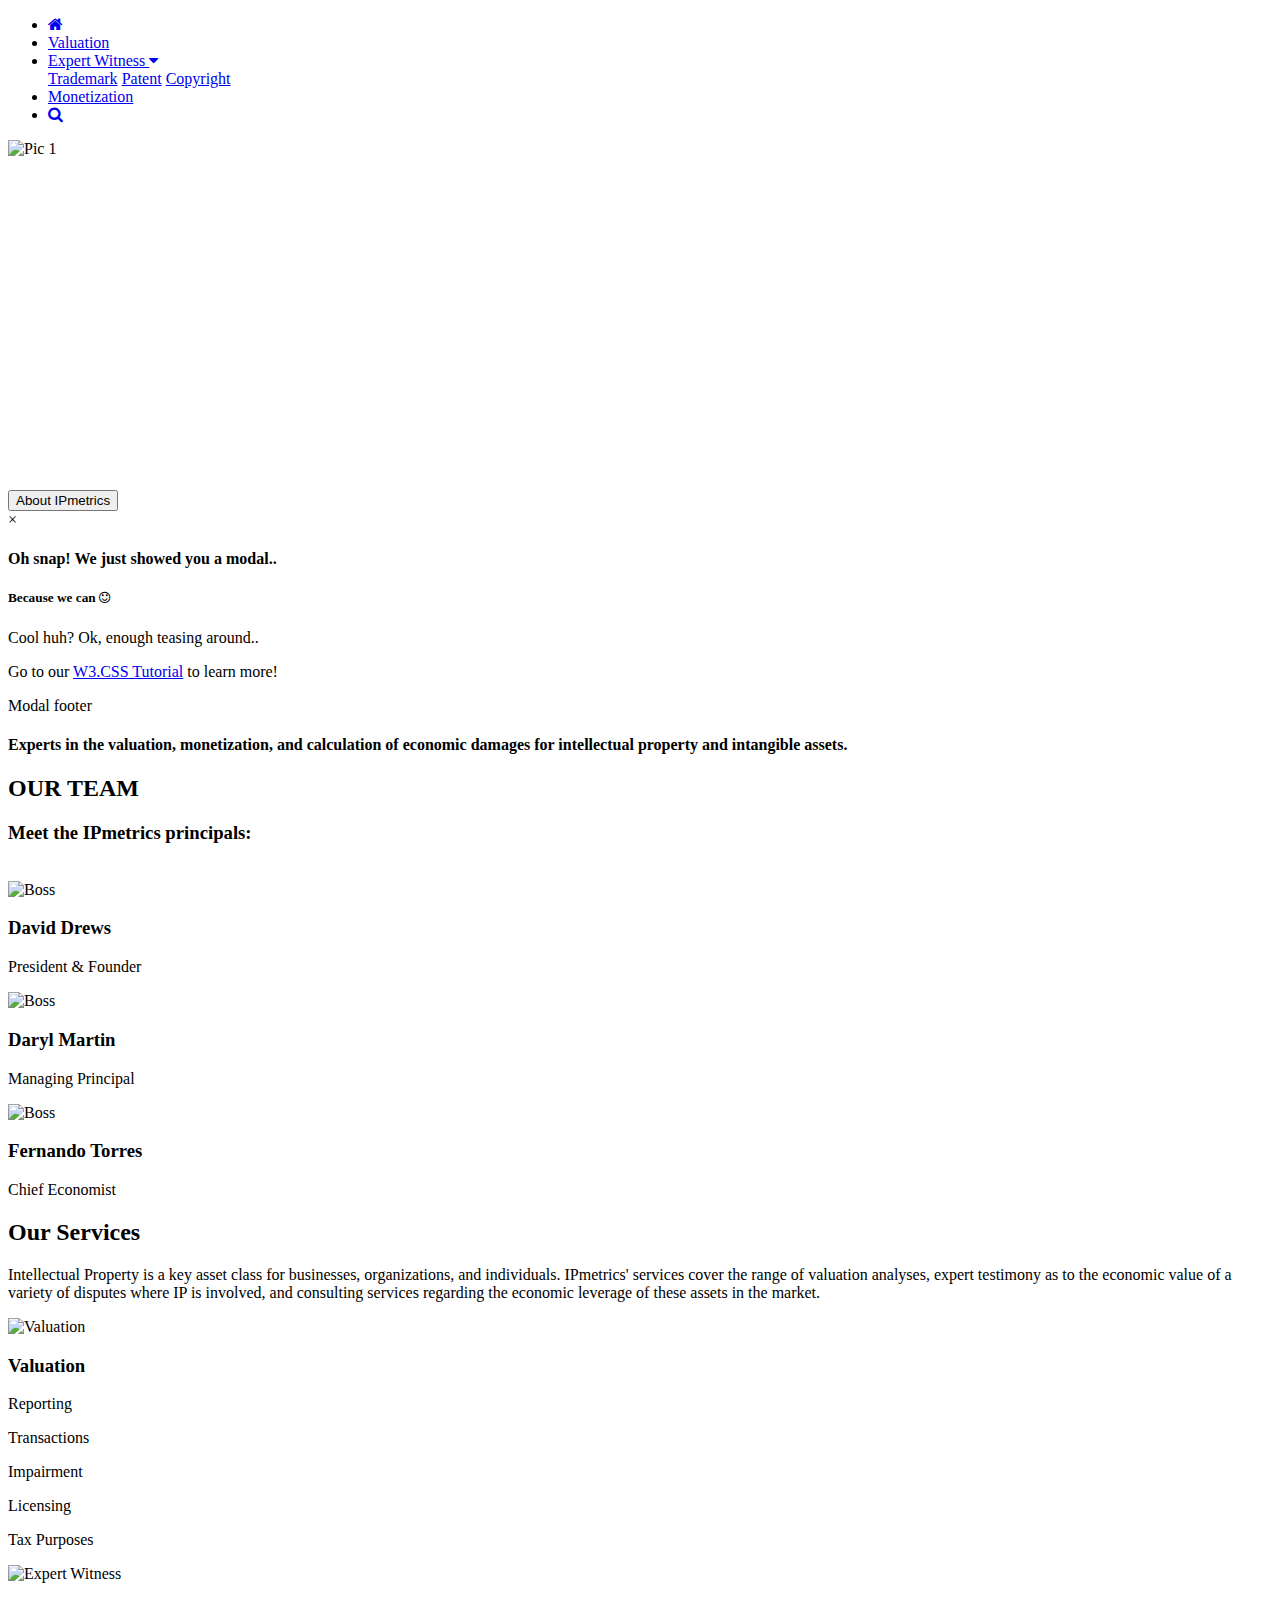
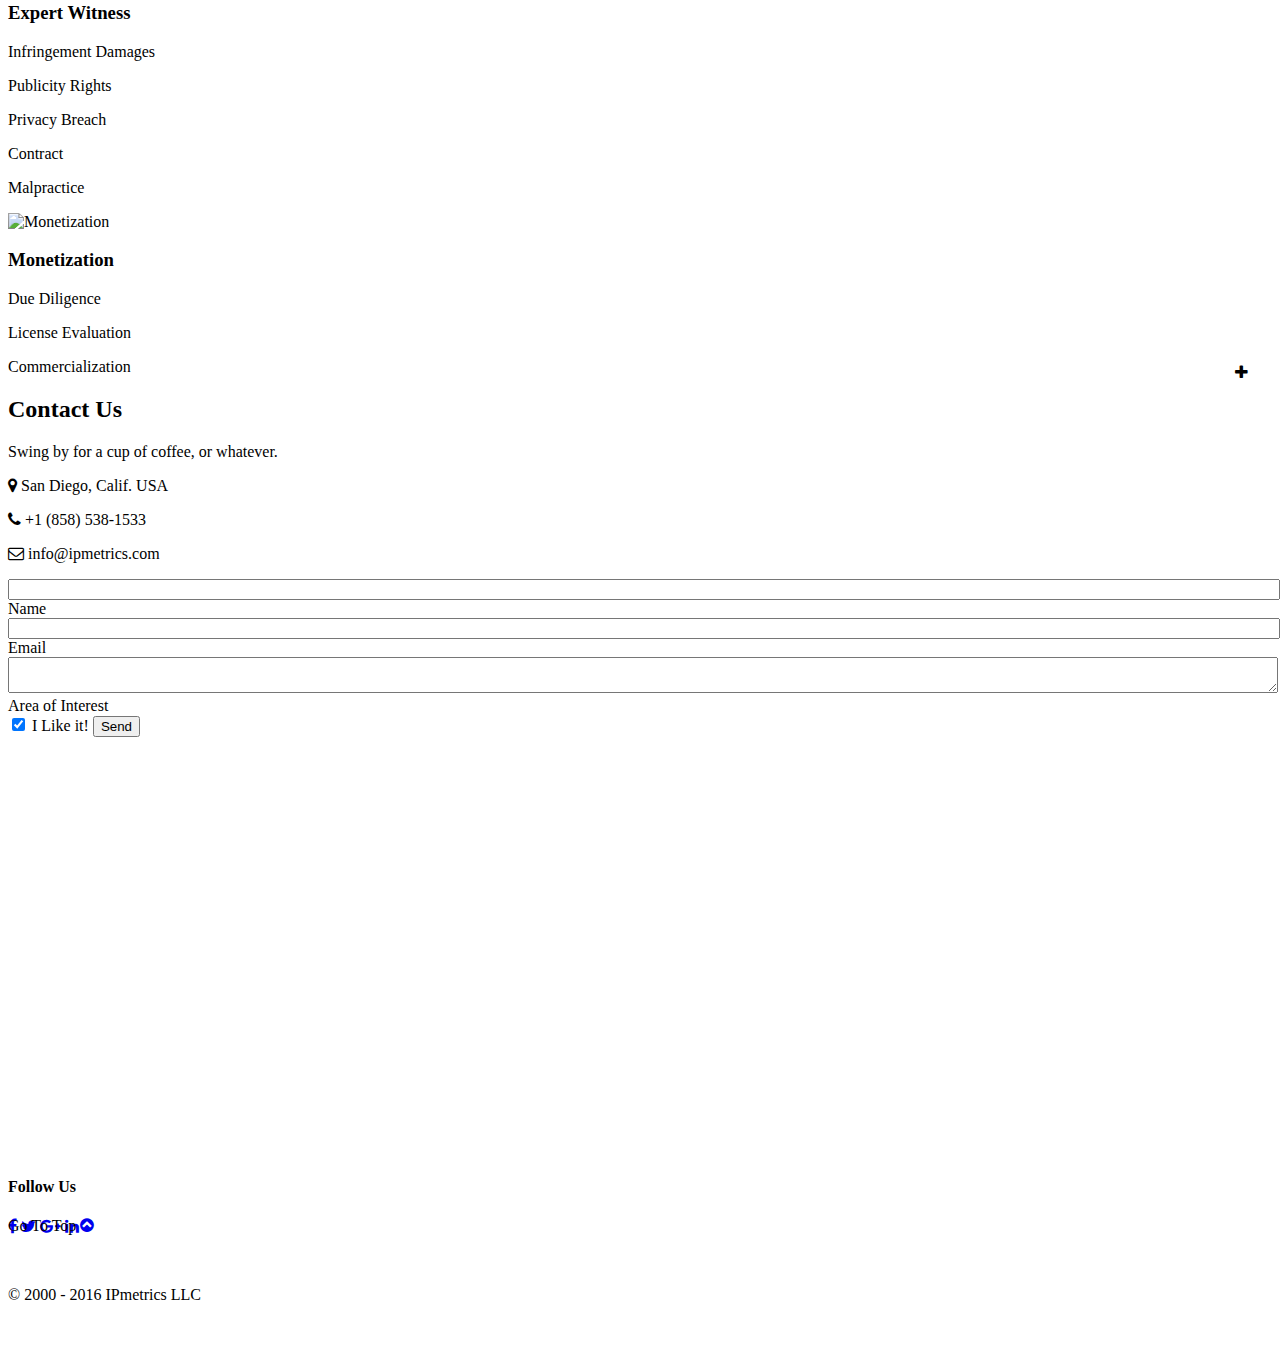
==== newsitedemo.html @ ff8668bc "upload inicial" ====
<!DOCTYPE html>
<html>
<title>IPmetrics New Site Demo</title>
<meta charset="UTF-8">
<meta name="viewport" content="width=device-width, initial-scale=1">
<link rel="stylesheet" href="F:\NewSite\lib\w3.css">
<!-- <link rel="stylesheet" href="http://www.w3schools.com/lib/w3-theme-black.css"> -->
<link rel="stylesheet" href="F:\NewSite\ipmetricscustom.css">
<link rel="stylesheet" href="http://cdnjs.cloudflare.com/ajax/libs/font-awesome/4.4.0/css/font-awesome.min.css">
<link rel="stylesheet" href="http://cdnjs.cloudflare.com/ajax/libs/font-awesome/4.4.0/css/font-awesome.min.css">

<style>
/* static navbar for screens below 601px width */
@media only screen and (max-width: 601px) {.w3-top {position:static;}}
</style>


<body id="myPage">



<!-- Side Navigation on click -->
<nav class="w3-sidenav w3-theme-d1 w3-card-2 w3-animate-left" style="display:none;z-index:2">
  <a href="javascript:void(0)" 
  onclick="w3_close()"
 
 class="w3-closenav w3-xxlarge w3-text-teal">Answers     ×</a>
  <a href="javascript:void(0)">What is IP?</a>		
  <a href="javascript:void(0)">Value of a Brand</a>		
  <a href="javascript:void(0)">Patent Valuation</a>		
		
</nav>

<!-- Navbar -->
<div class="w3-top">
<ul class="w3-navbar w3-card-8 w3-theme w3-large">
  <li><a href="https://ipmetrics.net" title="Go To Ipmetrics on the Web" class="w3-black"><i class="fa fa-home w3-large"></i></a></li>
  <li><a href="javascript:void(0)">Valuation</a></li>

  <li class="w3-dropdown-hover">
    <a href="javascript:void(0)">Expert Witness <i class="fa fa-caret-down"></i></a>
    <div class="w3-dropdown-content w3-white w3-card-4">
      <a href="javascript:void(0)">Trademark</a>
      <a href="javascript:void(0)">Patent</a>
      <a href="javascript:void(0)">Copyright</a>
    </div>
  </li>
    <li><a href="javascript:void(0)">Monetization</a></li>
  <li class="w3-right"><a href="javascript:void(0)"><i class="fa fa-search w3-large"></i></a></li>
</ul>
</div>

<div class="w3-image w3-animate-opacity">
  <img class="testimg" src="https://ipmetrics.net/cmsimages/pic1.jpg" alt="Pic 1" style="width:100%;min-height:350px;max-height:600px;">
  <div class="w3-title w3-margin-32">  
    <button onclick="document.getElementById('id01').style.display='block'" class="w3-btn w3-xlarge w3-theme w3-hover-white" title="Go To IPmetrics">About IPmetrics</button>
  </div>
</div>

<!-- Modal -->
<div id="id01" class="w3-modal">
    <div class="w3-modal-content w3-card-8 w3-animate-top">
      <header class="w3-container w3-teal"> 
        <span onclick="document.getElementById('id01').style.display='none'" class="w3-closebtn">×</span>
        <h4>Oh snap! We just showed you a modal..</h4>
        <h5>Because we can <i class="fa fa-smile-o"></i></h5>
      </header>
      <div class="w3-container">
        <p>Cool huh? Ok, enough teasing around..</p>
        <p>Go to our <a class="w3-btn" href="/w3css/default.asp">W3.CSS Tutorial</a> to learn more!</p>
      </div>
      <footer class="w3-container w3-teal">
        <p>Modal footer</p>
      </footer>
    </div>
</div>

<!-- Container -->
<div class="w3-container w3-padding-16 w3-center">

<H4><p>Experts in the valuation, monetization, and calculation of economic damages for intellectual property and intangible assets.</p></H4>
<p></p>

<h2>OUR TEAM</h2>	
<p><h3>Meet the IPmetrics principals:</h3></p>
				
<div class="w3-row test"><br>

<div class="w3-third">
  <img src="F:\NewSite\david-drews 100 by 145.png" alt="Boss" style="width:30%" class="w3-circle w3-hover-opacity">
  <h3>David Drews</h3>
  <p>President & Founder</p>
</div>

<div class="w3-third">
  <img src="F:\NewSite\daryl-martin-100 by 145.png" alt="Boss" style="width:30%" class="w3-circle w3-hover-opacity">
  <h3>Daryl Martin</h3>
  <p>Managing Principal</p>
</div>

<div class="w3-third">
  <img src="F:\NewSite\FTsmPhoto 100 by 145.png" alt="Boss" style="width:30%" class="w3-circle w3-hover-opacity">
  <h3>Fernando Torres</h3>
  <p>Chief Economist</p>
</div>

</div>
</div>

<!-- Row -->
<div class="w3-row-padding w3-padding-64 w3-theme">

<div class="w3-quarter">
<h2>Our Services</h2>
<p>Intellectual Property is a key asset class for businesses, organizations, and individuals. IPmetrics' services cover the range of valuation analyses, expert testimony as to the economic value of a variety of disputes where IP is involved, and  consulting services regarding the economic leverage of these assets in the market.</p>
</div>

<div class="w3-quarter">
<div class="w3-card-24  w3-white w3-hover-shadow">
  <img src="https://ipmetrics.net/cmsimages/valuation.jpg" alt="Valuation" style="width:100%">
  <div class="w3-container">
  <h3>Valuation</h3>
  <p>Reporting</p>
  <p>Transactions</p>
  <p>Impairment</p>
  <p>Licensing</p>
  <p>Tax Purposes</p>
  </div>
  </div>
</div>

<div class="w3-quarter">
<div class="w3-card-24 w3-white w3-hover-shadow">
  <img src="https://ipmetrics.net/cmsimages/expert_witness.jpg" alt="Expert Witness" style="width:100%">
    <div class="w3-container">
        <h3>Expert Witness</h3>
        <p>Infringement Damages</p>
        <p>Publicity Rights</p>
        <p>Privacy Breach</p>
        <p>Contract</p>
        <p>Malpractice</p>
    </div>
  </div>
</div>

<div class="w3-quarter">
<div class="w3-card-24 w3-white w3-hover-shadow">
  <img src="https://ipmetrics.net/cmsimages/monetization.jpg" alt="Monetization" style="width:100%">
  <div class="w3-container">
  <h3>Monetization</h3>
  <p>Due Diligence</p>
  <p>License Evaluation</p>
  <p>Commercialization</p>
  <p></p>
  <p></p>
  </div>
  </div>
</div>

</div>

<!-- Container -->
<div class="w3-container" style="position:relative">
  <a onclick="w3_open()" class="w3-btn-floating-large w3-teal" style="position:absolute;top:-28px;right:24px;z-index:0;">
  <i class="fa fa-plus"></i></a>
</div>

<!-- Container -->
<div class="w3-container w3-padding-64">
  <h2 class="w3-padding-bottom">Contact Us</h2>
  <div class="w3-row">
    <div class="w3-col m5">
      <h3></h3>
      <p>Swing by for a cup of coffee, or whatever.</p>
      <p><i class="fa fa-map-marker w3-text-teal w3-xlarge"></i>  San Diego, Calif. USA</p>
      <p><i class="fa fa-phone w3-text-teal w3-xlarge"></i>  +1 (858) 538-1533</p>
      <p><i class="fa fa-envelope-o w3-text-teal w3-xlarge"></i>  info@ipmetrics.com</p>
	 </div>

	<div class="w3-col m7">
      <form class="w3-container">
      <div class="w3-group">      
        <input class="w3-input" style="width:100%;" type="text" required>
        <label class="w3-label w3-validate">Name</label>
      </div>
      <div class="w3-group">      
        <input class="w3-input" style="width:100%;" type="text" required>
        <label class="w3-label w3-validate">Email</label>
      </div>
      <div class="w3-group">      
        <textarea class="w3-input" style="width:100%;"></textarea>
        <label class="w3-label">Area of Interest</label>
      </div>  
      <input class="w3-check" type="checkbox" checked="checked">
      <label class="w3-validate">I Like it!</label>
      <button type="button" class="w3-btn w3-right w3-theme-d2 w3-hover-black">Send</button>
      </form>
    </div>
  </div>
</div>

<!-- Google Maps -->
<div id="googleMap" style="width:100%;height:420px;"></div>
<script src="http://maps.googleapis.com/maps/api/js"></script>
<script>
var myCenter = new google.maps.LatLng(32.838188,-117.128008);

function initialize() {
var mapProp = {
  center:myCenter,
  zoom:10,
  scrollwheel:false,
  draggable:false,
  mapTypeId:google.maps.MapTypeId.ROADMAP
  };

var map = new google.maps.Map(document.getElementById("googleMap"),mapProp);

var marker = new google.maps.Marker({
  position:myCenter,
});

marker.setMap(map);
}

google.maps.event.addDomListener(window, 'load', initialize);
</script>

<!-- Footer -->
<footer class="w3-container w3-padding-32 w3-theme w3-center">
  <h4>Follow Us</h4>
  <a class="w3-btn-floating w3-theme-icon" href="javascript:void(0)" title="Facebook"><i class="fa fa-facebook"></i></a>
  <a class="w3-btn-floating w3-theme-icon" href="javascript:void(0)" title="Twitter"><i class="fa fa-twitter"></i></a>
  <a class="w3-btn-floating w3-theme-icon" href="javascript:void(0)" title="Google +"><i class="fa fa-google-plus"></i></a>
  <a class="w3-btn-floating w3-theme-icon" href="javascript:void(0)" title="Linkedin"><i class="fa fa-linkedin"></i></a>
  <p>&nbsp</p>
  <p>© 2000 - 2016 IPmetrics LLC </p>			

  <div style="position:relative;bottom:103px;z-index:1;" class="w3-tooltip w3-right">
    <span class="w3-text w3-padding w3-theme-l1">Go To Top</span>   
    <a class="w3-btn w3-theme" href="#myPage"><span class="w3-xlarge">
    <i class="fa fa-chevron-circle-up"></i></span></a>
  </div>				
</footer>

<!-- Script For Side Navigation -->
<script>
function w3_open() {
    document.getElementsByClassName("w3-sidenav")[0].style.width = "200px";
    document.getElementsByClassName("w3-sidenav")[0].style.textAlign = "center";
    document.getElementsByClassName("w3-sidenav")[0].style.fontSize = "30px";
    document.getElementsByClassName("w3-sidenav")[0].style.paddingTop = "10%";
    document.getElementsByClassName("w3-sidenav")[0].style.display = "block";
}
function w3_close() {
    document.getElementsByClassName("w3-sidenav")[0].style.display = "none";
}
</script> 


</body>
</html>
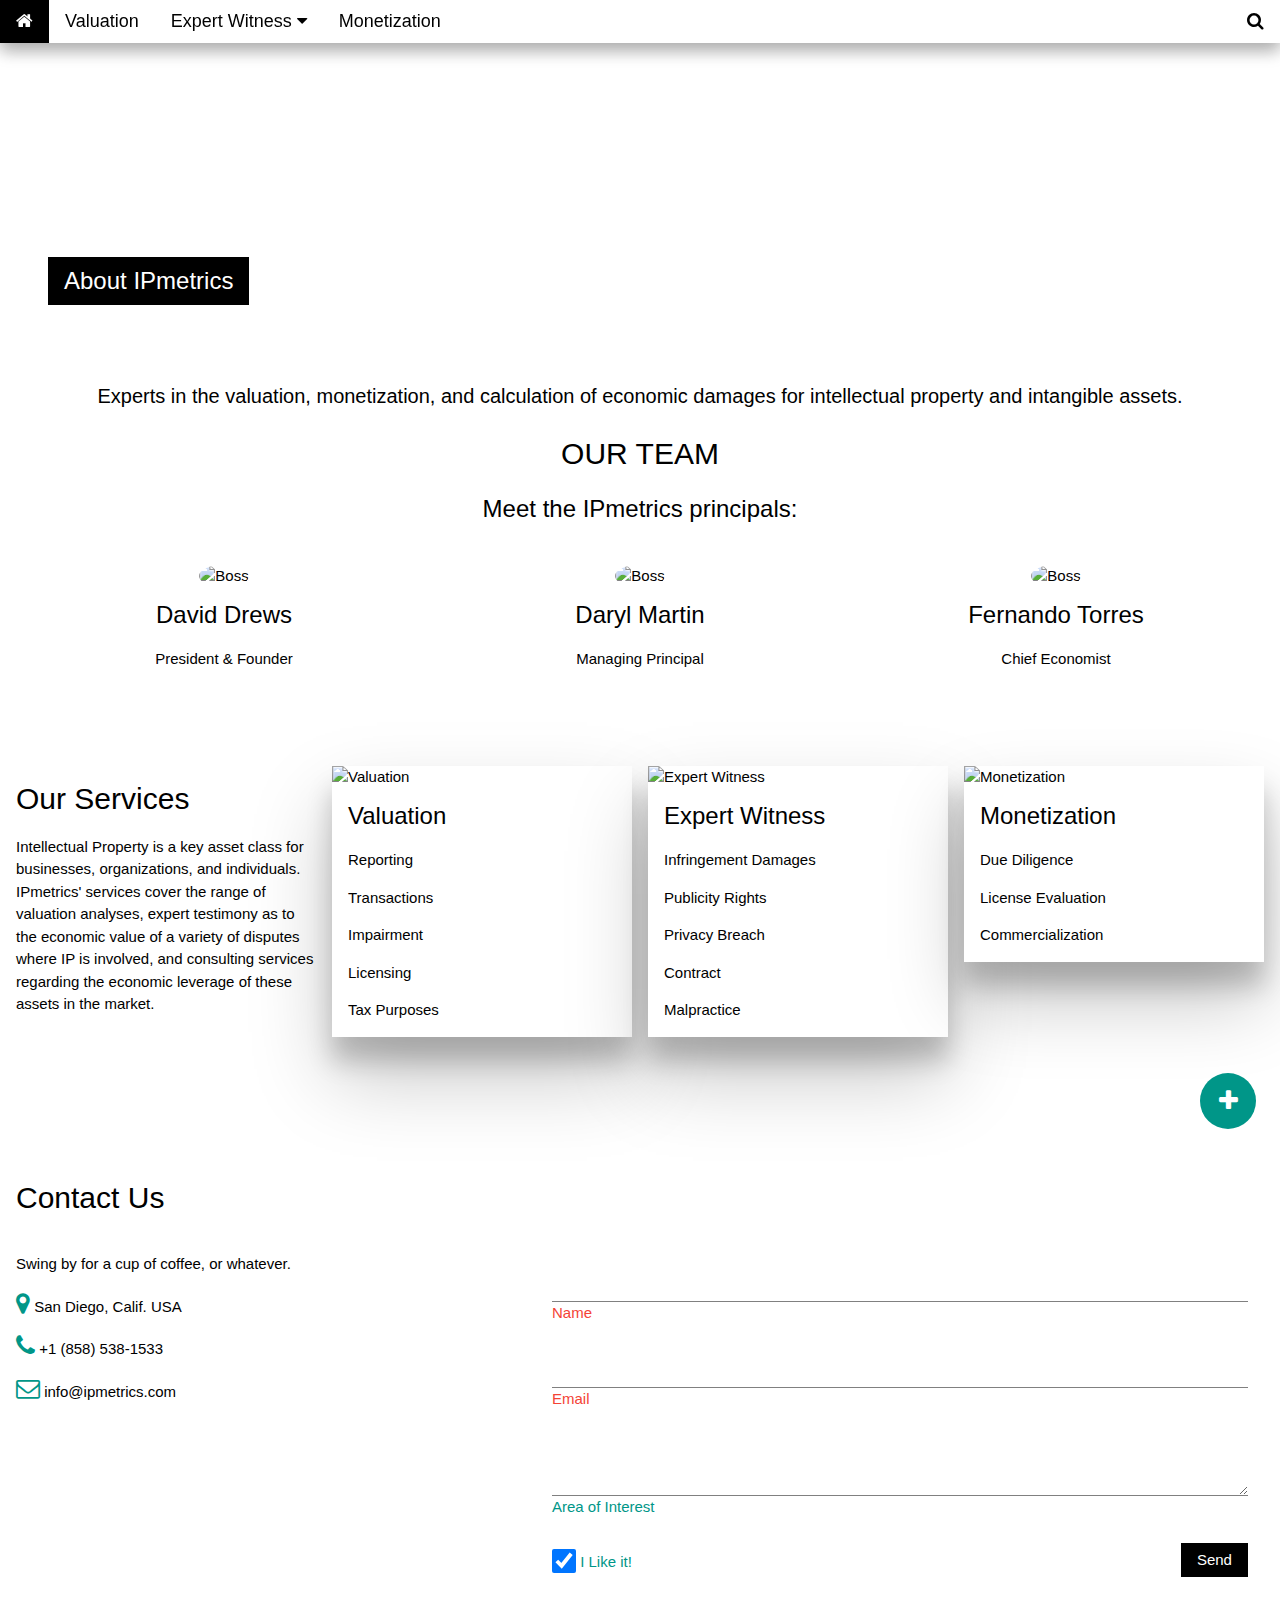
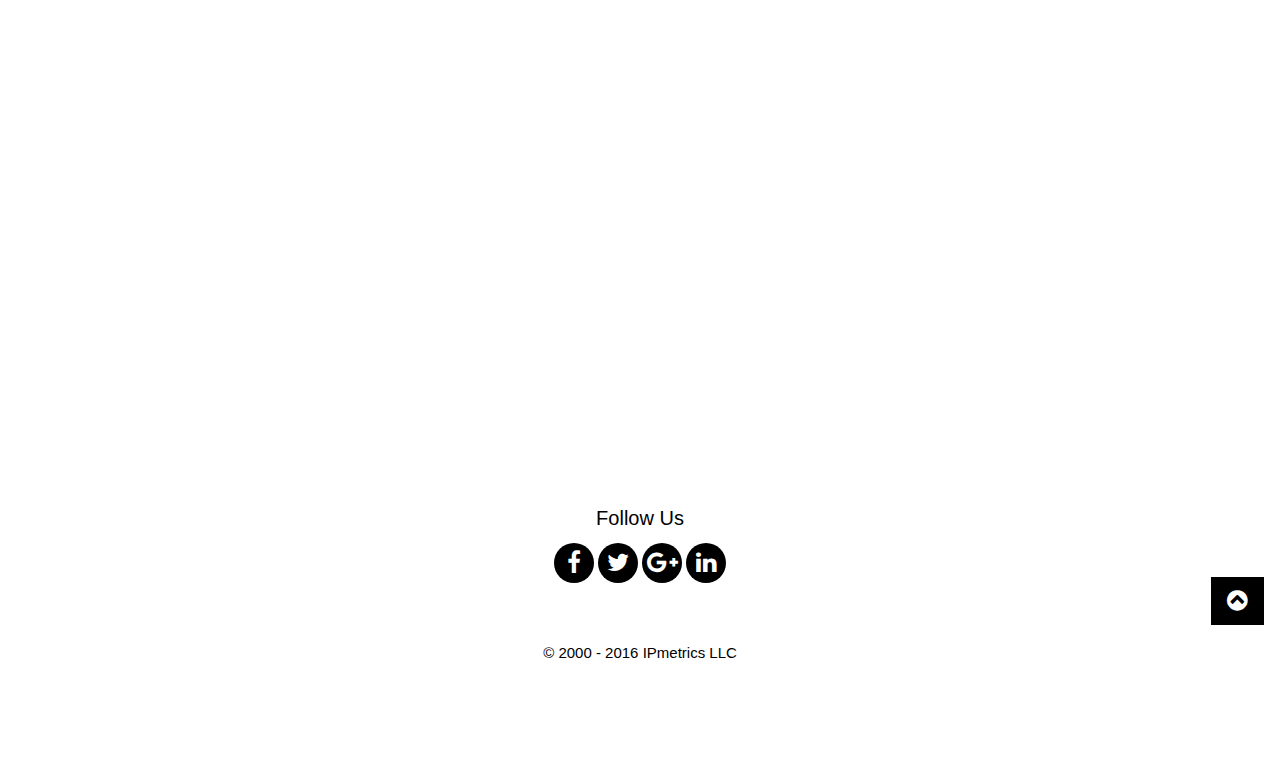
==== commit b6db867e: "Added files via upload" ====
--- a/newsitedemo.html
+++ b/newsitedemo.html
@@ -1,262 +1,262 @@
-<!DOCTYPE html>
-<html>
-<title>IPmetrics New Site Demo</title>
-<meta charset="UTF-8">
-<meta name="viewport" content="width=device-width, initial-scale=1">
-<link rel="stylesheet" href="F:\NewSite\lib\w3.css">
-<!-- <link rel="stylesheet" href="http://www.w3schools.com/lib/w3-theme-black.css"> -->
-<link rel="stylesheet" href="F:\NewSite\ipmetricscustom.css">
-<link rel="stylesheet" href="http://cdnjs.cloudflare.com/ajax/libs/font-awesome/4.4.0/css/font-awesome.min.css">
-<link rel="stylesheet" href="http://cdnjs.cloudflare.com/ajax/libs/font-awesome/4.4.0/css/font-awesome.min.css">
-
-<style>
-/* static navbar for screens below 601px width */
-@media only screen and (max-width: 601px) {.w3-top {position:static;}}
-</style>
-
-
-<body id="myPage">
-
-
-
-<!-- Side Navigation on click -->
-<nav class="w3-sidenav w3-theme-d1 w3-card-2 w3-animate-left" style="display:none;z-index:2">
-  <a href="javascript:void(0)" 
-  onclick="w3_close()"
- 
- class="w3-closenav w3-xxlarge w3-text-teal">Answers     ×</a>
-  <a href="javascript:void(0)">What is IP?</a>		
-  <a href="javascript:void(0)">Value of a Brand</a>		
-  <a href="javascript:void(0)">Patent Valuation</a>		
-		
-</nav>
-
-<!-- Navbar -->
-<div class="w3-top">
-<ul class="w3-navbar w3-card-8 w3-theme w3-large">
-  <li><a href="https://ipmetrics.net" title="Go To Ipmetrics on the Web" class="w3-black"><i class="fa fa-home w3-large"></i></a></li>
-  <li><a href="javascript:void(0)">Valuation</a></li>
-
-  <li class="w3-dropdown-hover">
-    <a href="javascript:void(0)">Expert Witness <i class="fa fa-caret-down"></i></a>
-    <div class="w3-dropdown-content w3-white w3-card-4">
-      <a href="javascript:void(0)">Trademark</a>
-      <a href="javascript:void(0)">Patent</a>
-      <a href="javascript:void(0)">Copyright</a>
-    </div>
-  </li>
-    <li><a href="javascript:void(0)">Monetization</a></li>
-  <li class="w3-right"><a href="javascript:void(0)"><i class="fa fa-search w3-large"></i></a></li>
-</ul>
-</div>
-
-<div class="w3-image w3-animate-opacity">
-  <img class="testimg" src="https://ipmetrics.net/cmsimages/pic1.jpg" alt="Pic 1" style="width:100%;min-height:350px;max-height:600px;">
-  <div class="w3-title w3-margin-32">  
-    <button onclick="document.getElementById('id01').style.display='block'" class="w3-btn w3-xlarge w3-theme w3-hover-white" title="Go To IPmetrics">About IPmetrics</button>
-  </div>
-</div>
-
-<!-- Modal -->
-<div id="id01" class="w3-modal">
-    <div class="w3-modal-content w3-card-8 w3-animate-top">
-      <header class="w3-container w3-teal"> 
-        <span onclick="document.getElementById('id01').style.display='none'" class="w3-closebtn">×</span>
-        <h4>Oh snap! We just showed you a modal..</h4>
-        <h5>Because we can <i class="fa fa-smile-o"></i></h5>
-      </header>
-      <div class="w3-container">
-        <p>Cool huh? Ok, enough teasing around..</p>
-        <p>Go to our <a class="w3-btn" href="/w3css/default.asp">W3.CSS Tutorial</a> to learn more!</p>
-      </div>
-      <footer class="w3-container w3-teal">
-        <p>Modal footer</p>
-      </footer>
-    </div>
-</div>
-
-<!-- Container -->
-<div class="w3-container w3-padding-16 w3-center">
-
-<H4><p>Experts in the valuation, monetization, and calculation of economic damages for intellectual property and intangible assets.</p></H4>
-<p></p>
-
-<h2>OUR TEAM</h2>	
-<p><h3>Meet the IPmetrics principals:</h3></p>
-				
-<div class="w3-row test"><br>
-
-<div class="w3-third">
-  <img src="F:\NewSite\david-drews 100 by 145.png" alt="Boss" style="width:30%" class="w3-circle w3-hover-opacity">
-  <h3>David Drews</h3>
-  <p>President & Founder</p>
-</div>
-
-<div class="w3-third">
-  <img src="F:\NewSite\daryl-martin-100 by 145.png" alt="Boss" style="width:30%" class="w3-circle w3-hover-opacity">
-  <h3>Daryl Martin</h3>
-  <p>Managing Principal</p>
-</div>
-
-<div class="w3-third">
-  <img src="F:\NewSite\FTsmPhoto 100 by 145.png" alt="Boss" style="width:30%" class="w3-circle w3-hover-opacity">
-  <h3>Fernando Torres</h3>
-  <p>Chief Economist</p>
-</div>
-
-</div>
-</div>
-
-<!-- Row -->
-<div class="w3-row-padding w3-padding-64 w3-theme">
-
-<div class="w3-quarter">
-<h2>Our Services</h2>
-<p>Intellectual Property is a key asset class for businesses, organizations, and individuals. IPmetrics' services cover the range of valuation analyses, expert testimony as to the economic value of a variety of disputes where IP is involved, and  consulting services regarding the economic leverage of these assets in the market.</p>
-</div>
-
-<div class="w3-quarter">
-<div class="w3-card-24  w3-white w3-hover-shadow">
-  <img src="https://ipmetrics.net/cmsimages/valuation.jpg" alt="Valuation" style="width:100%">
-  <div class="w3-container">
-  <h3>Valuation</h3>
-  <p>Reporting</p>
-  <p>Transactions</p>
-  <p>Impairment</p>
-  <p>Licensing</p>
-  <p>Tax Purposes</p>
-  </div>
-  </div>
-</div>
-
-<div class="w3-quarter">
-<div class="w3-card-24 w3-white w3-hover-shadow">
-  <img src="https://ipmetrics.net/cmsimages/expert_witness.jpg" alt="Expert Witness" style="width:100%">
-    <div class="w3-container">
-        <h3>Expert Witness</h3>
-        <p>Infringement Damages</p>
-        <p>Publicity Rights</p>
-        <p>Privacy Breach</p>
-        <p>Contract</p>
-        <p>Malpractice</p>
-    </div>
-  </div>
-</div>
-
-<div class="w3-quarter">
-<div class="w3-card-24 w3-white w3-hover-shadow">
-  <img src="https://ipmetrics.net/cmsimages/monetization.jpg" alt="Monetization" style="width:100%">
-  <div class="w3-container">
-  <h3>Monetization</h3>
-  <p>Due Diligence</p>
-  <p>License Evaluation</p>
-  <p>Commercialization</p>
-  <p></p>
-  <p></p>
-  </div>
-  </div>
-</div>
-
-</div>
-
-<!-- Container -->
-<div class="w3-container" style="position:relative">
-  <a onclick="w3_open()" class="w3-btn-floating-large w3-teal" style="position:absolute;top:-28px;right:24px;z-index:0;">
-  <i class="fa fa-plus"></i></a>
-</div>
-
-<!-- Container -->
-<div class="w3-container w3-padding-64">
-  <h2 class="w3-padding-bottom">Contact Us</h2>
-  <div class="w3-row">
-    <div class="w3-col m5">
-      <h3></h3>
-      <p>Swing by for a cup of coffee, or whatever.</p>
-      <p><i class="fa fa-map-marker w3-text-teal w3-xlarge"></i>  San Diego, Calif. USA</p>
-      <p><i class="fa fa-phone w3-text-teal w3-xlarge"></i>  +1 (858) 538-1533</p>
-      <p><i class="fa fa-envelope-o w3-text-teal w3-xlarge"></i>  info@ipmetrics.com</p>
-	 </div>
-
-	<div class="w3-col m7">
-      <form class="w3-container">
-      <div class="w3-group">      
-        <input class="w3-input" style="width:100%;" type="text" required>
-        <label class="w3-label w3-validate">Name</label>
-      </div>
-      <div class="w3-group">      
-        <input class="w3-input" style="width:100%;" type="text" required>
-        <label class="w3-label w3-validate">Email</label>
-      </div>
-      <div class="w3-group">      
-        <textarea class="w3-input" style="width:100%;"></textarea>
-        <label class="w3-label">Area of Interest</label>
-      </div>  
-      <input class="w3-check" type="checkbox" checked="checked">
-      <label class="w3-validate">I Like it!</label>
-      <button type="button" class="w3-btn w3-right w3-theme-d2 w3-hover-black">Send</button>
-      </form>
-    </div>
-  </div>
-</div>
-
-<!-- Google Maps -->
-<div id="googleMap" style="width:100%;height:420px;"></div>
-<script src="http://maps.googleapis.com/maps/api/js"></script>
-<script>
-var myCenter = new google.maps.LatLng(32.838188,-117.128008);
-
-function initialize() {
-var mapProp = {
-  center:myCenter,
-  zoom:10,
-  scrollwheel:false,
-  draggable:false,
-  mapTypeId:google.maps.MapTypeId.ROADMAP
-  };
-
-var map = new google.maps.Map(document.getElementById("googleMap"),mapProp);
-
-var marker = new google.maps.Marker({
-  position:myCenter,
-});
-
-marker.setMap(map);
-}
-
-google.maps.event.addDomListener(window, 'load', initialize);
-</script>
-
-<!-- Footer -->
-<footer class="w3-container w3-padding-32 w3-theme w3-center">
-  <h4>Follow Us</h4>
-  <a class="w3-btn-floating w3-theme-icon" href="javascript:void(0)" title="Facebook"><i class="fa fa-facebook"></i></a>
-  <a class="w3-btn-floating w3-theme-icon" href="javascript:void(0)" title="Twitter"><i class="fa fa-twitter"></i></a>
-  <a class="w3-btn-floating w3-theme-icon" href="javascript:void(0)" title="Google +"><i class="fa fa-google-plus"></i></a>
-  <a class="w3-btn-floating w3-theme-icon" href="javascript:void(0)" title="Linkedin"><i class="fa fa-linkedin"></i></a>
-  <p>&nbsp</p>
-  <p>© 2000 - 2016 IPmetrics LLC </p>			
-
-  <div style="position:relative;bottom:103px;z-index:1;" class="w3-tooltip w3-right">
-    <span class="w3-text w3-padding w3-theme-l1">Go To Top</span>   
-    <a class="w3-btn w3-theme" href="#myPage"><span class="w3-xlarge">
-    <i class="fa fa-chevron-circle-up"></i></span></a>
-  </div>				
-</footer>
-
-<!-- Script For Side Navigation -->
-<script>
-function w3_open() {
-    document.getElementsByClassName("w3-sidenav")[0].style.width = "200px";
-    document.getElementsByClassName("w3-sidenav")[0].style.textAlign = "center";
-    document.getElementsByClassName("w3-sidenav")[0].style.fontSize = "30px";
-    document.getElementsByClassName("w3-sidenav")[0].style.paddingTop = "10%";
-    document.getElementsByClassName("w3-sidenav")[0].style.display = "block";
-}
-function w3_close() {
-    document.getElementsByClassName("w3-sidenav")[0].style.display = "none";
-}
-</script> 
-
-
-</body>
+<!DOCTYPE html>
+<html>
+<title>IPmetrics New Website Demo</title>
+<meta charset="UTF-8">
+<meta name="viewport" content="width=device-width, initial-scale=1">
+<link rel="stylesheet" href="lib\w3.css">
+<!-- <link rel="stylesheet" href="http://www.w3schools.com/lib/w3-theme-black.css"> -->
+<link rel="stylesheet" href="ipmetricscustom.css">
+<link rel="stylesheet" href="http://cdnjs.cloudflare.com/ajax/libs/font-awesome/4.4.0/css/font-awesome.min.css">
+<link rel="stylesheet" href="http://cdnjs.cloudflare.com/ajax/libs/font-awesome/4.4.0/css/font-awesome.min.css">
+
+<style>
+/* static navbar for screens below 601px width */
+@media only screen and (max-width: 601px) {.w3-top {position:static;}}
+</style>
+
+
+<body id="myPage">
+
+
+
+<!-- Side Navigation on click -->
+<nav class="w3-sidenav w3-theme-d1 w3-card-2 w3-animate-left" style="display:none;z-index:2">
+  <a href="javascript:void(0)" 
+  onclick="w3_close()"
+ 
+ class="w3-closenav w3-xxlarge w3-text-teal">Answers     ×</a>
+  <a href="javascript:void(0)">What is IP?</a>		
+  <a href="javascript:void(0)">Value of a Brand</a>		
+  <a href="javascript:void(0)">Patent Valuation</a>		
+		
+</nav>
+
+<!-- Navbar -->
+<div class="w3-top">
+<ul class="w3-navbar w3-card-8 w3-theme w3-large">
+  <li><a href="https://ipmetrics.net" title="Go To Ipmetrics on the Web" class="w3-black"><i class="fa fa-home w3-large"></i></a></li>
+  <li><a href="javascript:void(0)">Valuation</a></li>
+
+  <li class="w3-dropdown-hover">
+    <a href="javascript:void(0)">Expert Witness <i class="fa fa-caret-down"></i></a>
+    <div class="w3-dropdown-content w3-white w3-card-4">
+      <a href="javascript:void(0)">Trademark</a>
+      <a href="javascript:void(0)">Patent</a>
+      <a href="javascript:void(0)">Copyright</a>
+    </div>
+  </li>
+    <li><a href="javascript:void(0)">Monetization</a></li>
+  <li class="w3-right"><a href="javascript:void(0)"><i class="fa fa-search w3-large"></i></a></li>
+</ul>
+</div>
+
+<div class="w3-image w3-animate-opacity">
+  <img class="testimg" src="https://ipmetrics.net/cmsimages/pic1.jpg" alt="Pic 1" style="width:100%;min-height:350px;max-height:600px;">
+  <div class="w3-title w3-margin-32">  
+    <button onclick="document.getElementById('id01').style.display='block'" class="w3-btn w3-xlarge w3-theme w3-hover-white" title="Go To IPmetrics">About IPmetrics</button>
+  </div>
+</div>
+
+<!-- Modal -->
+<div id="id01" class="w3-modal">
+    <div class="w3-modal-content w3-card-8 w3-animate-top">
+      <header class="w3-container w3-teal"> 
+        <span onclick="document.getElementById('id01').style.display='none'" class="w3-closebtn">×</span>
+        <h4>Oh snap! We just showed you a modal..</h4>
+        <h5>Because we can <i class="fa fa-smile-o"></i></h5>
+      </header>
+      <div class="w3-container">
+        <p>Cool huh? Ok, enough teasing around..</p>
+        <p>Go to our <a class="w3-btn" href="/w3css/default.asp">W3.CSS Tutorial</a> to learn more!</p>
+      </div>
+      <footer class="w3-container w3-teal">
+        <p>Modal footer</p>
+      </footer>
+    </div>
+</div>
+
+<!-- Container -->
+<div class="w3-container w3-padding-16 w3-center">
+
+<H4><p>Experts in the valuation, monetization, and calculation of economic damages for intellectual property and intangible assets.</p></H4>
+<p></p>
+
+<h2>OUR TEAM</h2>	
+<p><h3>Meet the IPmetrics principals:</h3></p>
+				
+<div class="w3-row test"><br>
+
+<div class="w3-third">
+  <img src="F:\NewSite\david-drews 100 by 145.png" alt="Boss" style="width:30%" class="w3-circle w3-hover-opacity">
+  <h3>David Drews</h3>
+  <p>President & Founder</p>
+</div>
+
+<div class="w3-third">
+  <img src="F:\NewSite\daryl-martin-100 by 145.png" alt="Boss" style="width:30%" class="w3-circle w3-hover-opacity">
+  <h3>Daryl Martin</h3>
+  <p>Managing Principal</p>
+</div>
+
+<div class="w3-third">
+  <img src="F:\NewSite\FTsmPhoto 100 by 145.png" alt="Boss" style="width:30%" class="w3-circle w3-hover-opacity">
+  <h3>Fernando Torres</h3>
+  <p>Chief Economist</p>
+</div>
+
+</div>
+</div>
+
+<!-- Row -->
+<div class="w3-row-padding w3-padding-64 w3-theme">
+
+<div class="w3-quarter">
+<h2>Our Services</h2>
+<p>Intellectual Property is a key asset class for businesses, organizations, and individuals. IPmetrics' services cover the range of valuation analyses, expert testimony as to the economic value of a variety of disputes where IP is involved, and  consulting services regarding the economic leverage of these assets in the market.</p>
+</div>
+
+<div class="w3-quarter">
+<div class="w3-card-24  w3-white w3-hover-shadow">
+  <img src="https://ipmetrics.net/cmsimages/valuation.jpg" alt="Valuation" style="width:100%">
+  <div class="w3-container">
+  <h3>Valuation</h3>
+  <p>Reporting</p>
+  <p>Transactions</p>
+  <p>Impairment</p>
+  <p>Licensing</p>
+  <p>Tax Purposes</p>
+  </div>
+  </div>
+</div>
+
+<div class="w3-quarter">
+<div class="w3-card-24 w3-white w3-hover-shadow">
+  <img src="https://ipmetrics.net/cmsimages/expert_witness.jpg" alt="Expert Witness" style="width:100%">
+    <div class="w3-container">
+        <h3>Expert Witness</h3>
+        <p>Infringement Damages</p>
+        <p>Publicity Rights</p>
+        <p>Privacy Breach</p>
+        <p>Contract</p>
+        <p>Malpractice</p>
+    </div>
+  </div>
+</div>
+
+<div class="w3-quarter">
+<div class="w3-card-24 w3-white w3-hover-shadow">
+  <img src="https://ipmetrics.net/cmsimages/monetization.jpg" alt="Monetization" style="width:100%">
+  <div class="w3-container">
+  <h3>Monetization</h3>
+  <p>Due Diligence</p>
+  <p>License Evaluation</p>
+  <p>Commercialization</p>
+  <p></p>
+  <p></p>
+  </div>
+  </div>
+</div>
+
+</div>
+
+<!-- Container -->
+<div class="w3-container" style="position:relative">
+  <a onclick="w3_open()" class="w3-btn-floating-large w3-teal" style="position:absolute;top:-28px;right:24px;z-index:0;">
+  <i class="fa fa-plus"></i></a>
+</div>
+
+<!-- Container -->
+<div class="w3-container w3-padding-64">
+  <h2 class="w3-padding-bottom">Contact Us</h2>
+  <div class="w3-row">
+    <div class="w3-col m5">
+      <h3></h3>
+      <p>Swing by for a cup of coffee, or whatever.</p>
+      <p><i class="fa fa-map-marker w3-text-teal w3-xlarge"></i>  San Diego, Calif. USA</p>
+      <p><i class="fa fa-phone w3-text-teal w3-xlarge"></i>  +1 (858) 538-1533</p>
+      <p><i class="fa fa-envelope-o w3-text-teal w3-xlarge"></i>  info@ipmetrics.com</p>
+	 </div>
+
+	<div class="w3-col m7">
+      <form class="w3-container">
+      <div class="w3-group">      
+        <input class="w3-input" style="width:100%;" type="text" required>
+        <label class="w3-label w3-validate">Name</label>
+      </div>
+      <div class="w3-group">      
+        <input class="w3-input" style="width:100%;" type="text" required>
+        <label class="w3-label w3-validate">Email</label>
+      </div>
+      <div class="w3-group">      
+        <textarea class="w3-input" style="width:100%;"></textarea>
+        <label class="w3-label">Area of Interest</label>
+      </div>  
+      <input class="w3-check" type="checkbox" checked="checked">
+      <label class="w3-validate">I Like it!</label>
+      <button type="button" class="w3-btn w3-right w3-theme-d2 w3-hover-black">Send</button>
+      </form>
+    </div>
+  </div>
+</div>
+
+<!-- Google Maps -->
+<div id="googleMap" style="width:100%;height:420px;"></div>
+<script src="http://maps.googleapis.com/maps/api/js"></script>
+<script>
+var myCenter = new google.maps.LatLng(32.838188,-117.128008);
+
+function initialize() {
+var mapProp = {
+  center:myCenter,
+  zoom:10,
+  scrollwheel:false,
+  draggable:false,
+  mapTypeId:google.maps.MapTypeId.ROADMAP
+  };
+
+var map = new google.maps.Map(document.getElementById("googleMap"),mapProp);
+
+var marker = new google.maps.Marker({
+  position:myCenter,
+});
+
+marker.setMap(map);
+}
+
+google.maps.event.addDomListener(window, 'load', initialize);
+</script>
+
+<!-- Footer -->
+<footer class="w3-container w3-padding-32 w3-theme w3-center">
+  <h4>Follow Us</h4>
+  <a class="w3-btn-floating w3-theme-icon" href="javascript:void(0)" title="Facebook"><i class="fa fa-facebook"></i></a>
+  <a class="w3-btn-floating w3-theme-icon" href="javascript:void(0)" title="Twitter"><i class="fa fa-twitter"></i></a>
+  <a class="w3-btn-floating w3-theme-icon" href="javascript:void(0)" title="Google +"><i class="fa fa-google-plus"></i></a>
+  <a class="w3-btn-floating w3-theme-icon" href="javascript:void(0)" title="Linkedin"><i class="fa fa-linkedin"></i></a>
+  <p>&nbsp</p>
+  <p>© 2000 - 2016 IPmetrics LLC </p>			
+
+  <div style="position:relative;bottom:103px;z-index:1;" class="w3-tooltip w3-right">
+    <span class="w3-text w3-padding w3-theme-l1">Go To Top</span>   
+    <a class="w3-btn w3-theme" href="#myPage"><span class="w3-xlarge">
+    <i class="fa fa-chevron-circle-up"></i></span></a>
+  </div>				
+</footer>
+
+<!-- Script For Side Navigation -->
+<script>
+function w3_open() {
+    document.getElementsByClassName("w3-sidenav")[0].style.width = "200px";
+    document.getElementsByClassName("w3-sidenav")[0].style.textAlign = "center";
+    document.getElementsByClassName("w3-sidenav")[0].style.fontSize = "30px";
+    document.getElementsByClassName("w3-sidenav")[0].style.paddingTop = "10%";
+    document.getElementsByClassName("w3-sidenav")[0].style.display = "block";
+}
+function w3_close() {
+    document.getElementsByClassName("w3-sidenav")[0].style.display = "none";
+}
+</script> 
+
+
+</body>
 </html>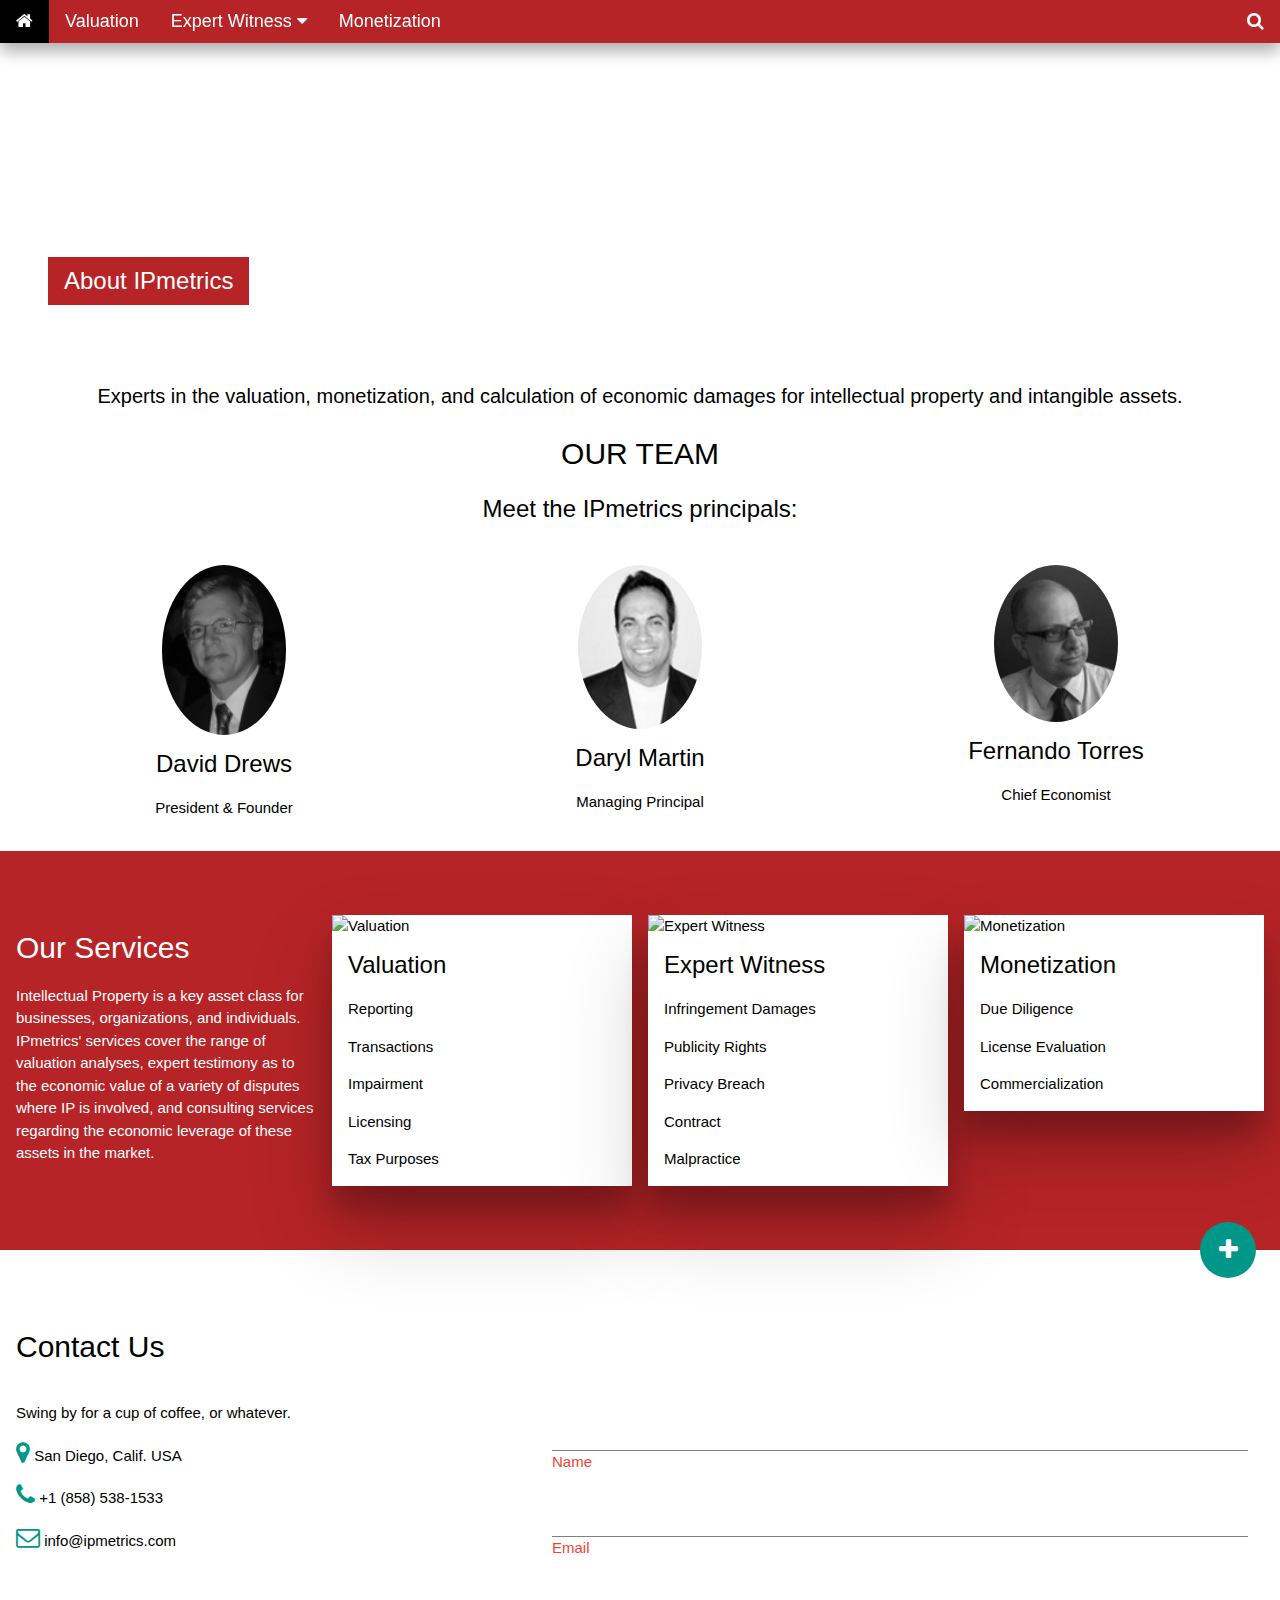
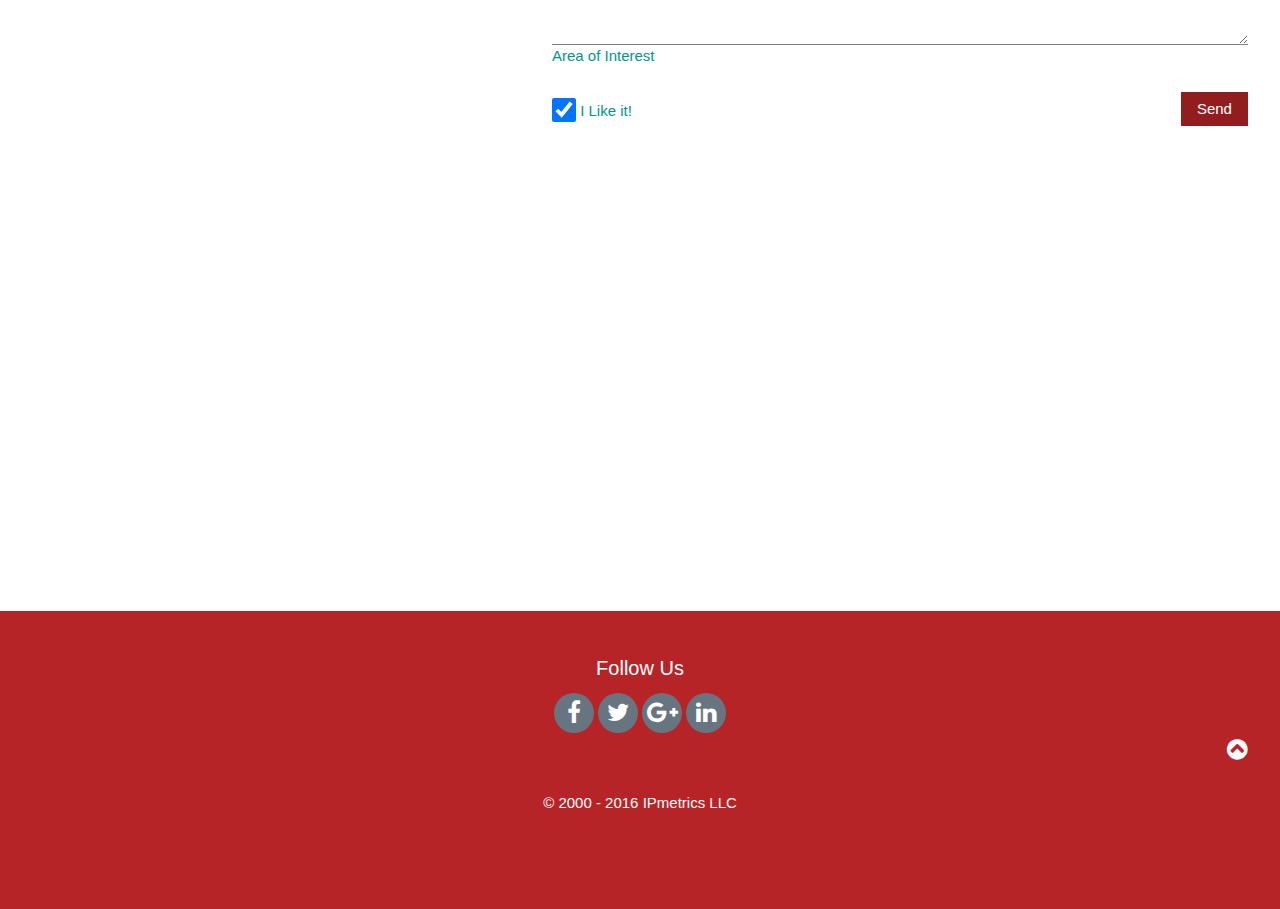
==== commit 95165579: "Added files via upload" ====
--- a/newsitedemo.html
+++ b/newsitedemo.html
@@ -3,9 +3,9 @@
 <title>IPmetrics New Website Demo</title>
 <meta charset="UTF-8">
 <meta name="viewport" content="width=device-width, initial-scale=1">
-<link rel="stylesheet" href="lib\w3.css">
+<link rel="stylesheet" href="w3.css">
 <!-- <link rel="stylesheet" href="http://www.w3schools.com/lib/w3-theme-black.css"> -->
-<link rel="stylesheet" href="ipmetricscustom.css">
+<link rel="stylesheet" href="Ipmetricscustom.css">
 <link rel="stylesheet" href="http://cdnjs.cloudflare.com/ajax/libs/font-awesome/4.4.0/css/font-awesome.min.css">
 <link rel="stylesheet" href="http://cdnjs.cloudflare.com/ajax/libs/font-awesome/4.4.0/css/font-awesome.min.css">
 
@@ -87,19 +87,19 @@
 <div class="w3-row test"><br>
 
 <div class="w3-third">
-  <img src="F:\NewSite\david-drews 100 by 145.png" alt="Boss" style="width:30%" class="w3-circle w3-hover-opacity">
+  <img src="david-drews 100 by 145.png" alt="Boss" style="width:30%" class="w3-circle w3-hover-opacity">
   <h3>David Drews</h3>
   <p>President & Founder</p>
 </div>
 
 <div class="w3-third">
-  <img src="F:\NewSite\daryl-martin-100 by 145.png" alt="Boss" style="width:30%" class="w3-circle w3-hover-opacity">
+  <img src="daryl-martin-100 by 145.png" alt="Boss" style="width:30%" class="w3-circle w3-hover-opacity">
   <h3>Daryl Martin</h3>
   <p>Managing Principal</p>
 </div>
 
 <div class="w3-third">
-  <img src="F:\NewSite\FTsmPhoto 100 by 145.png" alt="Boss" style="width:30%" class="w3-circle w3-hover-opacity">
+  <img src="FTsmPhoto 100 by 145.png" alt="Boss" style="width:30%" class="w3-circle w3-hover-opacity">
   <h3>Fernando Torres</h3>
   <p>Chief Economist</p>
 </div>
--- a/Ipmetricscustom.css
+++ b/Ipmetricscustom.css
@@ -0,0 +1,20 @@
+.w3-theme-l5 {color:#000 ; background-color:#fcf0f1 }
+.w3-theme-l4 {color:#000 ; background-color:#f5cecf }
+.w3-theme-l3 {color:#000 ; background-color:#ec9e9f }
+.w3-theme-l2 {color:#fff ; background-color:#e26d6f }
+.w3-theme-l1 {color:#fff ; background-color:#d93d3f }
+.w3-theme-d1 {color:#fff ; background-color:#a52123 }
+.w3-theme-d2 {color:#fff ; background-color:#921d1f }
+.w3-theme-d3 {color:#fff ; background-color:#80191b }
+.w3-theme-d4 {color:#fff ; background-color:#6e1617 }
+.w3-theme-d5 {color:#fff ; background-color:#5c1213 }
+
+.w3-theme-light {color:#000 ; background-color:#fcf0f1 }
+.w3-theme-dark {color:#fff ; background-color:#5c1213 }
+.w3-theme-action {color:#fff ; background-color:#5c1213 }
+
+.w3-theme {color:#fff ; background-color:#b62427 }
+.w3-text-theme {color:#b62427 }
+.w3-theme-border {border-color:#b62427 }
+
+.w3-theme-icon {color:#FFFFFF ; background-color:#66757F}
